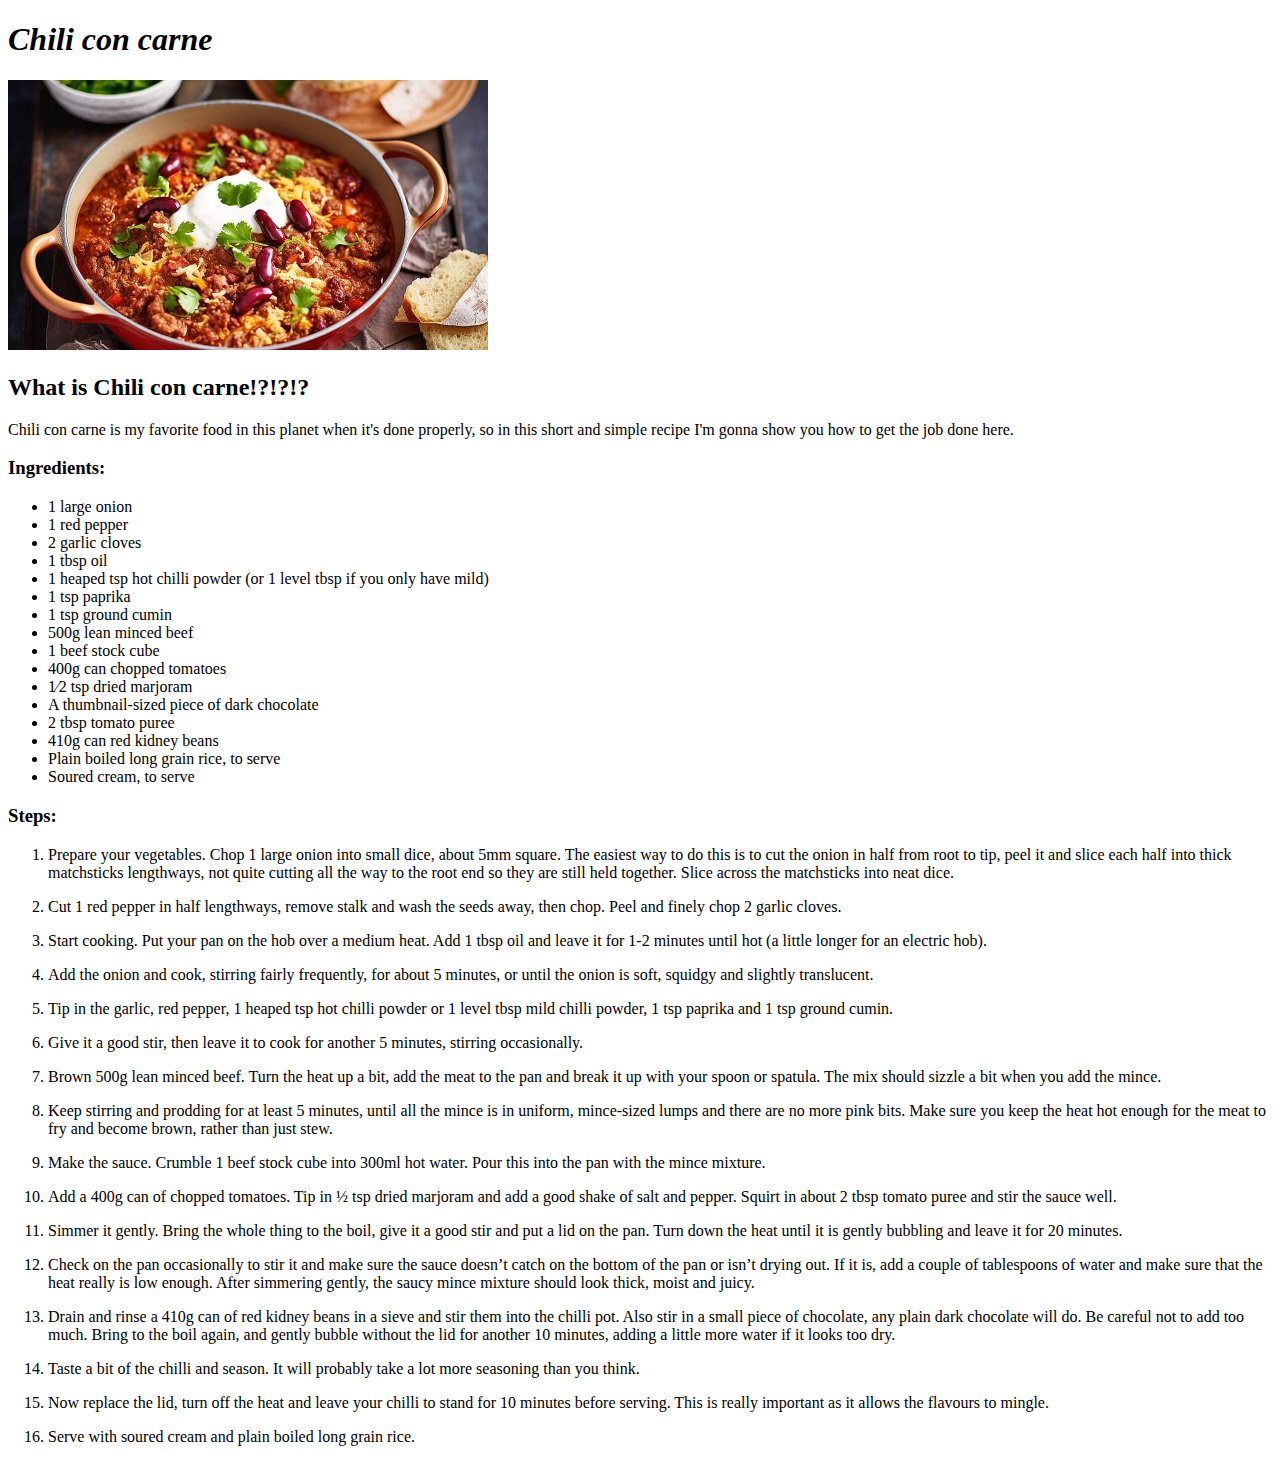
==== recipes/chili_con_carne.html @ 67824a73 "Add images and files chili con carne and ratatouille" ====
<!DOCTYPE html>
<html lang="en">
<head>
    <meta charset="UTF-8">
    <meta name="viewport" content="width=device-width, initial-scale=1.0">
    <title>Chili</title>
</head>
<body>
    <em><h1>Chili con carne</h1></em>
    <img src="./../images/chili.jpg" alt="Dish with Chili con carne" width="480" height="270">
    <h2>What is Chili con carne!?!?!?</h2>
    <p>Chili con carne is my favorite food in this planet when it's done properly, so in this short and simple recipe I'm gonna show you how to get the job done here.</p>
    <h3>Ingredients:</h3>
    <ul>
        <li>1 large onion</li>
        <li>1 red pepper</li>
        <li>2 garlic cloves</li>
        <li>1 tbsp oil</li>
        <li>1 heaped tsp hot chilli powder (or 1 level tbsp if you only have mild)</li>
        <li>1 tsp paprika</li>
        <li>1 tsp ground cumin</li>
        <li>500g lean minced beef</li>
        <li>1 beef stock cube</li>
        <li>400g can chopped tomatoes</li>
        <li>1&frasl;2 tsp dried marjoram</li>
        <li>A thumbnail-sized piece of dark chocolate</li>
        <li>2 tbsp tomato puree</li>  
        <li>410g can red kidney beans</li>
        <li>Plain boiled long grain rice, to serve</li>
        <li>Soured cream, to serve</li>
    </ul>
    <h3>Steps:</h3>
    <ol>
        <li>Prepare your vegetables. Chop 1 large onion into small dice, about 5mm square. The easiest way to do this is to cut the onion in half from root to tip, peel it and slice each half into thick matchsticks lengthways, not quite cutting all the way to the root end so they are still held together. Slice across the matchsticks into neat dice.</p></li>
        <li>Cut 1 red pepper in half lengthways, remove stalk and wash the seeds away, then chop. Peel and finely chop 2 garlic cloves.</p></li>
        <li>Start cooking. Put your pan on the hob over a medium heat. Add 1 tbsp oil and leave it for 1-2 minutes until hot (a little longer for an electric hob).</p></li>
        <li><p>Add the onion and cook, stirring fairly frequently, for about 5 minutes, or until the onion is soft, squidgy and slightly translucent.</p></li>
        <li><p>Tip in the garlic, red pepper, 1 heaped tsp hot chilli powder or 1 level tbsp mild chilli powder, 1 tsp paprika and 1 tsp ground cumin.</p></li>
        <li>Give it a good stir, then leave it to cook for another 5 minutes, stirring occasionally.</p></li>
        <li><p>Brown 500g lean minced beef. Turn the heat up a bit, add the meat to the pan and break it up with your spoon or spatula. The mix should sizzle a bit when you add the mince.</p></li>
        <li><p>Keep stirring and prodding for at least 5 minutes, until all the mince is in uniform, mince-sized lumps and there are no more pink bits. Make sure you keep the heat hot enough for the meat to fry and become brown, rather than just stew.</p></li>
        <li><p>Make the sauce. Crumble 1 beef stock cube into 300ml hot water. Pour this into the pan with the mince mixture.</p></li>
        <li><p>Add a 400g can of chopped tomatoes. Tip in ½ tsp dried marjoram and add a good shake of salt and pepper. Squirt in about 2 tbsp tomato puree and stir the sauce well.</p></li>
        <li><p>Simmer it gently. Bring the whole thing to the boil, give it a good stir and put a lid on the pan. Turn down the heat until it is gently bubbling and leave it for 20 minutes.</p></li>
        <li><p>Check on the pan occasionally to stir it and make sure the sauce doesn’t catch on the bottom of the pan or isn’t drying out. If it is, add a couple of tablespoons of water and make sure that the heat really is low enough. After simmering gently, the saucy mince mixture should look thick, moist and juicy.</p></li>
        <li><p>Drain and rinse a 410g can of red kidney beans in a sieve and stir them into the chilli pot. Also stir in a small piece of chocolate, any plain dark chocolate will do. Be careful not to add too much. Bring to the boil again, and gently bubble without the lid for another 10 minutes, adding a little more water if it looks too dry.</p></li>
        <li><p>Taste a bit of the chilli and season. It will probably take a lot more seasoning than you think.</p></li>
        <li><p>Now replace the lid, turn off the heat and leave your chilli to stand for 10 minutes before serving. This is really important as it allows the flavours to mingle.</p></li>
        <li><p>Serve with soured cream and plain boiled long grain rice.</p></li>
    </ol>
</body>
</html>
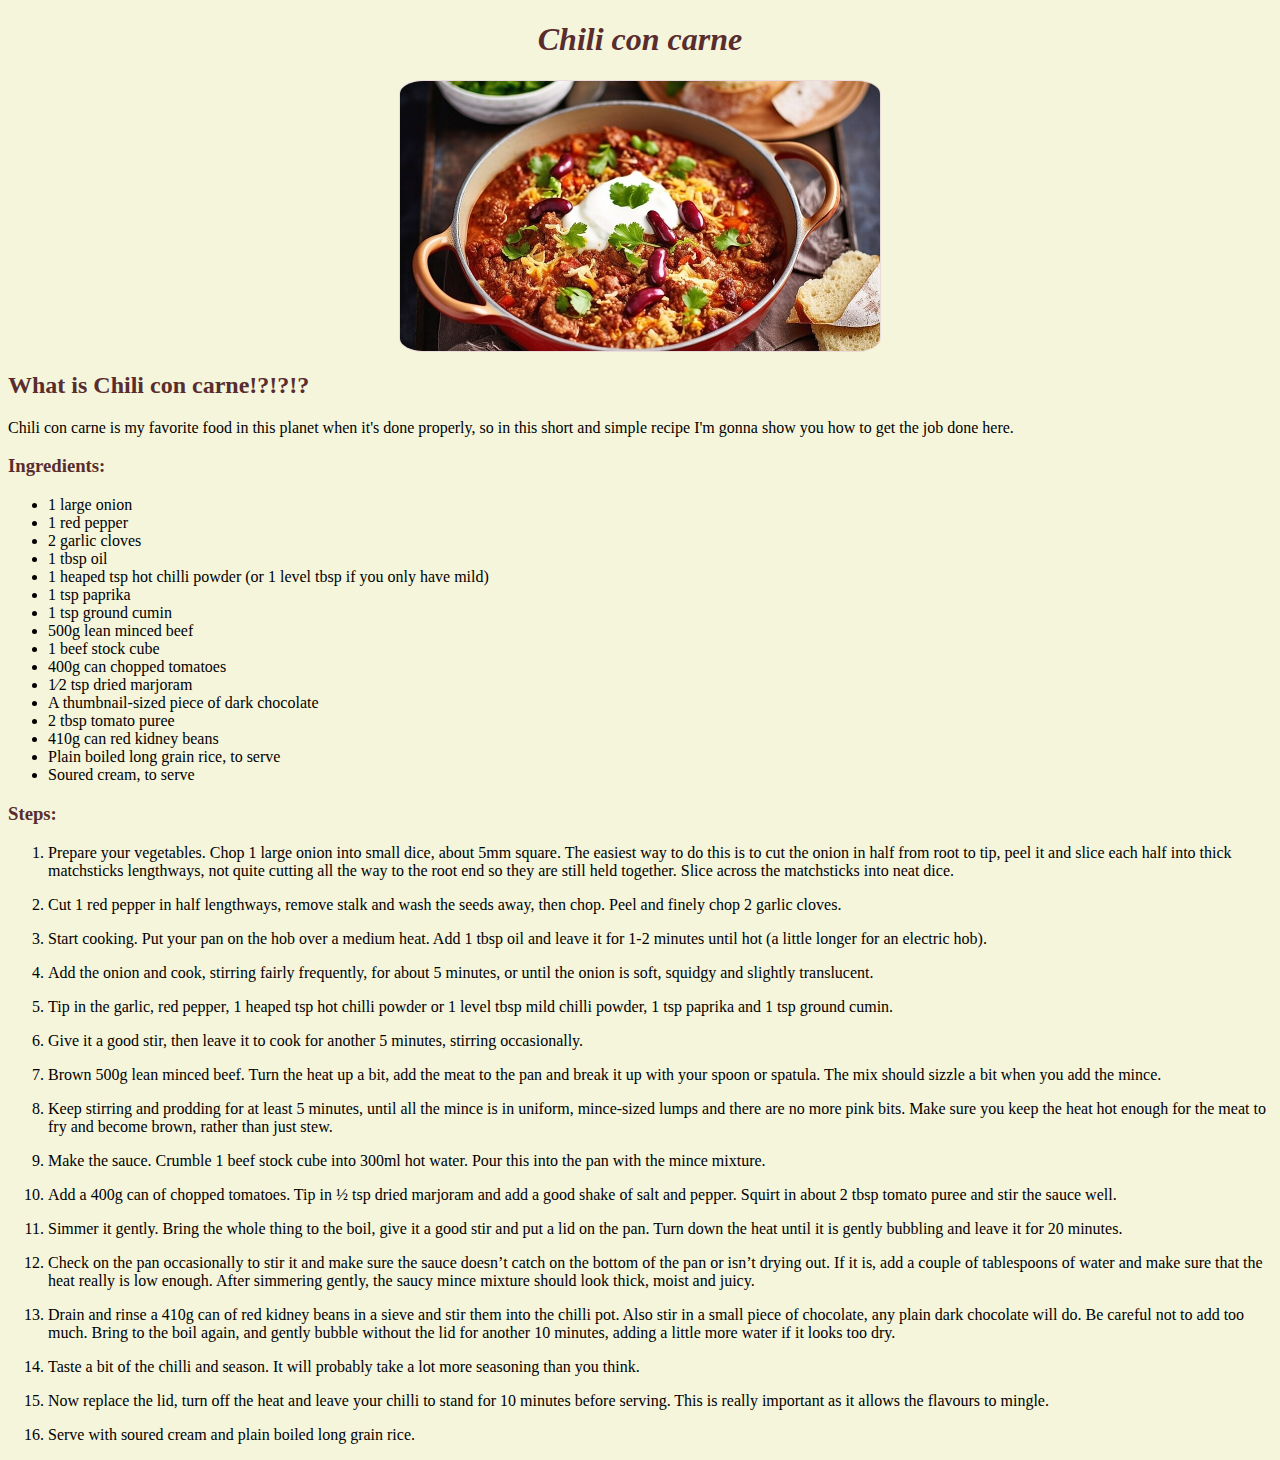
==== commit 840cb7e2: "add some styles with css" ====
--- a/recipes/chili_con_carne.html
+++ b/recipes/chili_con_carne.html
@@ -3,11 +3,12 @@
 <head>
     <meta charset="UTF-8">
     <meta name="viewport" content="width=device-width, initial-scale=1.0">
+    <link rel="stylesheet" href="./../styles.css">
     <title>Chili</title>
 </head>
 <body>
     <em><h1>Chili con carne</h1></em>
-    <img src="./../images/chili.jpg" alt="Dish with Chili con carne" width="480" height="270">
+    <img src="./../images/chili.jpg" alt="Dish with Chili con carne" class="recipe_img" id="chili">
     <h2>What is Chili con carne!?!?!?</h2>
     <p>Chili con carne is my favorite food in this planet when it's done properly, so in this short and simple recipe I'm gonna show you how to get the job done here.</p>
     <h3>Ingredients:</h3>
--- a/styles.css
+++ b/styles.css
@@ -0,0 +1,43 @@
+* {
+    background-color: beige;
+}
+
+img {
+    display: block;
+    margin-left: auto;
+    margin-right: auto;
+    width: auto;
+}
+
+#remy {
+    border-radius: 20%;
+    border: 5px solid #4c2f2f;
+}
+
+.recipe_img{
+    border-radius: 5%;
+    border: 1px solid #ecdcdc;
+}
+
+#ratatouille, #clams {
+    height: 350px;
+}
+
+#chili {
+    height: 270px;
+}
+
+h1, h4 {
+    text-align: center;
+}
+
+h1, h2, h3, h4 {
+    color: #592d2d;
+}
+
+li a {
+    font-family:'Lucida Sans', 'Lucida Sans Regular', 'Lucida Grande', 'Lucida Sans Unicode', Geneva, Verdana, sans-serif;
+    font-weight: 500;
+    color: #592d2d;
+    font-size: large;
+}